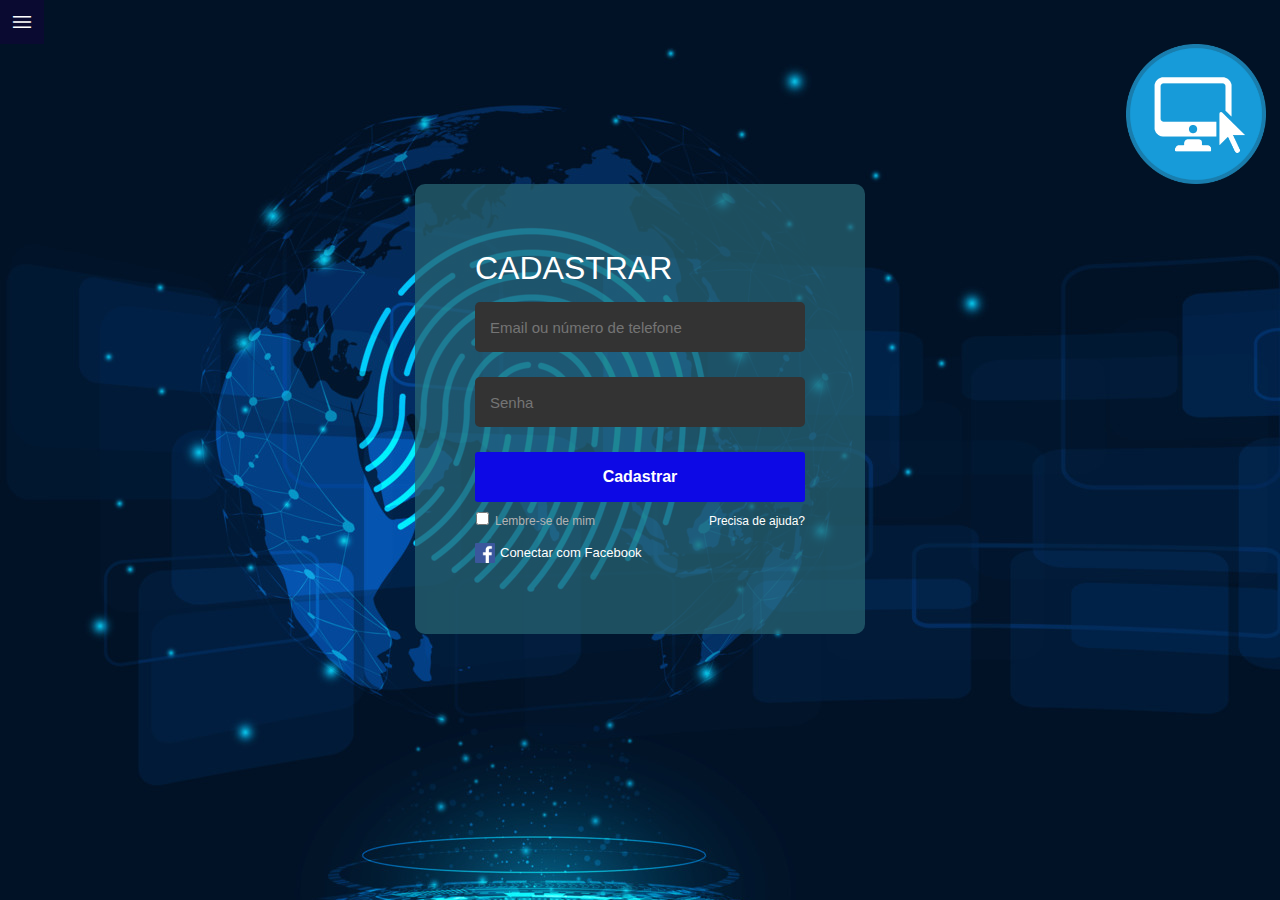
==== tela.html @ b65a1bbd "Código atualizado" ====
<!DOCTYPE html>
<html lang="pt-br">
<head>
    <meta charset="UTF-8">
    <meta http-equiv="X-UA-Compatible" content="IE=edge">
    <meta name="viewport" content="width=device-width, initial-scale=1">
    <link rel="stylesheet" href="https://www.w3schools.com/w3css/4/w3.css">
    <link rel="stylesheet" href="https://www.w3schools.com/lib/w3-theme-black.css">
    <link rel="stylesheet" href="https://cdnjs.cloudflare.com/ajax/libs/font-awesome/4.3.0/css/font-awesome.min.css">
    <link rel="stylesheet" href="https://fonts.googleapis.com/css2?family=Material+Symbols+Outlined:opsz,wght,FILL,GRAD@20..48,100..700,0..1,-50..200" />
    <link rel="stylesheet" href="assets/css/style.css">
    <script src = "script.js"></script>

    <title>Cadastro</title>
</head>
<body>
    <nav class="w3-sidebar w3-bar-block w3-card w3-animate-left w3-center" style="display:none" id="menuLateral">
        <h1 class="">Side Navigation</h1>
        <button class="w3-bar-item w3-button" onclick="w3_close()"> <i id = "burguer" class="material-symbols-outlined">menu</i></button>
        <a href="#" class="w3-bar-item w3-button">Link 1</a>
        <a href="#" class="w3-bar-item w3-button">Link 2</a>
        <a href="#" class="w3-bar-item w3-button">Link 3</a>
        <a href="#" class="w3-bar-item w3-button">Link 4</a>
    </nav>
    
    <i id = "burguer" class="material-symbols-outlined" onclick="w3_open()">menu</i>
    <div class="logo">
        <a href="#">
            <img src="assets/img/logoPerfil.png" alt="logoPerfil">
        </a>
    </div>
    
    <div class="login_body">
        <div class="login_box">
            <h2>CADASTRAR</h2>
            <form action="login.php" autocomplete="on">
                <div class="input_box">
                    <input required type="email" placeholder="Email ou número de telefone" autocomplete="email" maxlength="40">
                </div>

                <div class="input_box">
                    <input required type="password" placeholder="Senha" autocomplete="current-password" minlength="8" maxlength="20">
                </div>

                <div>
                    <button class="submit">
                        Cadastrar
                    </button>
                </div>
            </form>

            <div class="support">
                <div class="remember">
                    <span><input type="checkbox" style="margin: 0;padding: 0; height: 13px;"></span>
                    <span>Lembre-se de mim</span>
                </div>
                <div class="help">
                    <a href="#">
                        Precisa de ajuda?
                    </a>
                </div>
            </div>

            <div class="login_footer">
                <div class="login_facebook">
                    <span><img height="20px" src="assets/img/Facebook_logo.png" alt="facebook"></span>
                    <span><a href="#">Conectar com Facebook</a></span>
                </div>
            </div>
    </div>
</body>
</html>
---- assets/css/style.css ----
body {
    padding: 0;
    margin: 0;
    height: 100vh;
    width: 100%;
    position: relative;
    background-image: url(../img/backgroundLogin.jpg);
    background-image: cover;
    background-repeat: no-repeat;
    font-family: Arial, Helvetica, sans-serif;
}
body::before {
    background-color: rgb(0, 0, 0, .5);
    width: 100%;
    height: 100%;
    position: absolute;
    top: 0;
    bottom: 0;
    left: 0;
    right: 0;
}

.material-symbols-outlined {
    font-variation-settings:
    'FILL' 0,
    'wght' 400,
    'GRAD' 0,
    'opsz' 48
  }

  i#burguer{
    background-color: rgb(5, 1, 32);
    color: #fff;
    padding: 10px;
    cursor: pointer;
  }

  i#burguer:hover{
    background-color: rgb(10, 10, 49);
  }

  nav > h1{
    font-size: 15px;
  }

  .logo img {
    margin-left: 88%;
    height: 140px;
    width: 140px;
}

.header {
    padding: 20px 50px;
    position: relative;
    z-index: 10;
}

.login_body {
    padding: 60px;
    z-index: 90;
    position: relative;
    max-width: 450px;
    height: 450px;
    margin-left: 50%;
    background-color: rgba(39, 99, 114, 0.75);
    border-radius: 10px;
    box-sizing: border-box;
    transform: translateX(-50%);
}

.login_body h2 {
    font-size: 32px;
    color: #fff;
    margin-top: 0;
}

.login_body input {
    height: 50px;
    width: 100%;
    color: #fff;
    background-color: #333;
    border: none;
    border-radius: 5px;
    padding-left: 15px;
    box-sizing: border-box;
    outline: none;
}

.login_body input:hover {
    background-color: #444;
}

.input_box {
    margin-bottom: 25px;
}

.login_body button {
    height: 50px;
    width: 100%;
    color: #fff;
    background-color: #0d09e5;
    border-radius: 3px;
    font-weight: bold;
    font-size: 16px;
    border: none;
    margin-bottom: 10px;
}

.login_body button:hover {
    background-color: #1b17fc;
    cursor: pointer;
}

.support {
    display: flex;
    color: #b3b3b3;
    justify-content: space-between;
    font-size: 12px;
    margin-bottom: 5px;
}

.support input {
    width: 15px;
    height: 15px;
}

.remember {
    display: flex;
    align-items: center;
}

.remember span {
    margin-right: 5px;
    height: 25px;
}

.help a {
    text-decoration: none;
    color: #ffffff;
}

.help a:hover {
    text-decoration: underline;
}

.login_facebook {
    display: flex;
    align-items: center;
    width: 100%;
    color: #ffffff;
}

.login_facebook span {
    margin-right: 5px;
    font-size: 13px;
}

.login_facebook span a {
    text-decoration: none;
    color: #ffffff;
}

.sign_up {
    color: #ffffff;
    font-size: 16px;
}

.sign_up a {
    color: #fff;
    font-size: 16px;
    text-decoration: none;
}

.sign_up a:hover {
    text-decoration: underline;
}

.terms {
    color: #737373;
    font-size: 13px;
}

.terms a {
    text-decoration: none;
    color: #0071eb;
}

.terms a:hover {
    text-decoration: underline;
}
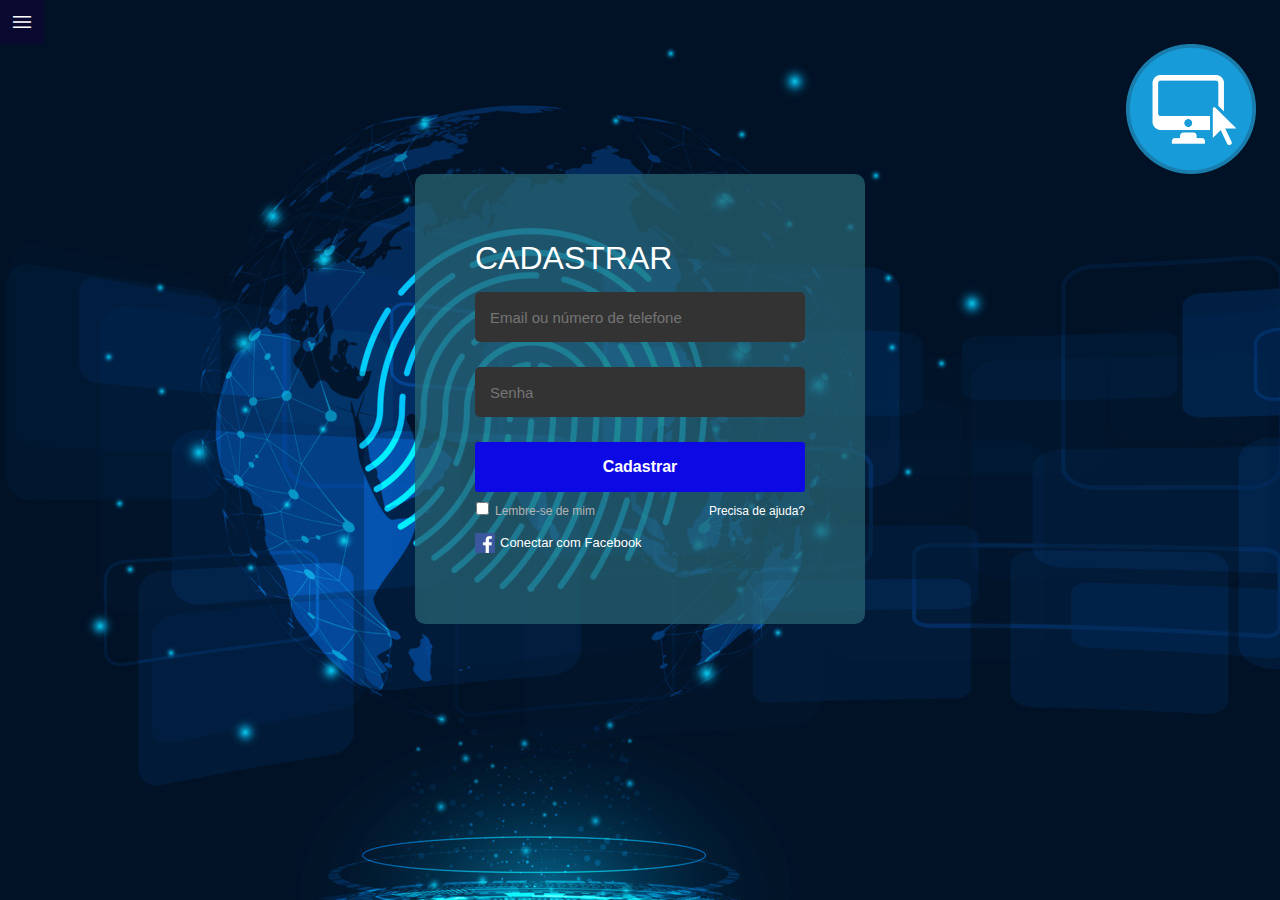
==== commit 5cd57769: "Atualizando icons" ====
--- a/tela.html
+++ b/tela.html
@@ -15,8 +15,8 @@
 </head>
 <body>
     <nav class="w3-sidebar w3-bar-block w3-card w3-animate-left w3-center" style="display:none" id="menuLateral">
-        <h1 class="">Side Navigation</h1>
-        <button class="w3-bar-item w3-button" onclick="w3_close()"> <i id = "burguer" class="material-symbols-outlined">menu</i></button>
+        <h1 class="">Menu lateral</h1>
+        <button class="w3-bar-item w3-button" onclick="w3_close()"> <i id = "fechar" class="material-symbols-outlined">close</i></button>
         <a href="#" class="w3-bar-item w3-button">Link 1</a>
         <a href="#" class="w3-bar-item w3-button">Link 2</a>
         <a href="#" class="w3-bar-item w3-button">Link 3</a>
--- a/assets/css/style.css
+++ b/assets/css/style.css
@@ -39,14 +39,25 @@
     background-color: rgb(10, 10, 49);
   }
 
+  i#fechar{
+    background-color: white;
+    color: black;
+    padding: 6px;
+    cursor: pointer;
+  }
+
+  i#fechar:hover{
+    background-color: #b3b3b3;
+  }
+
   nav > h1{
     font-size: 15px;
   }
 
   .logo img {
     margin-left: 88%;
-    height: 140px;
-    width: 140px;
+    height: 130px;
+    width: 130px;
 }
 
 .header {
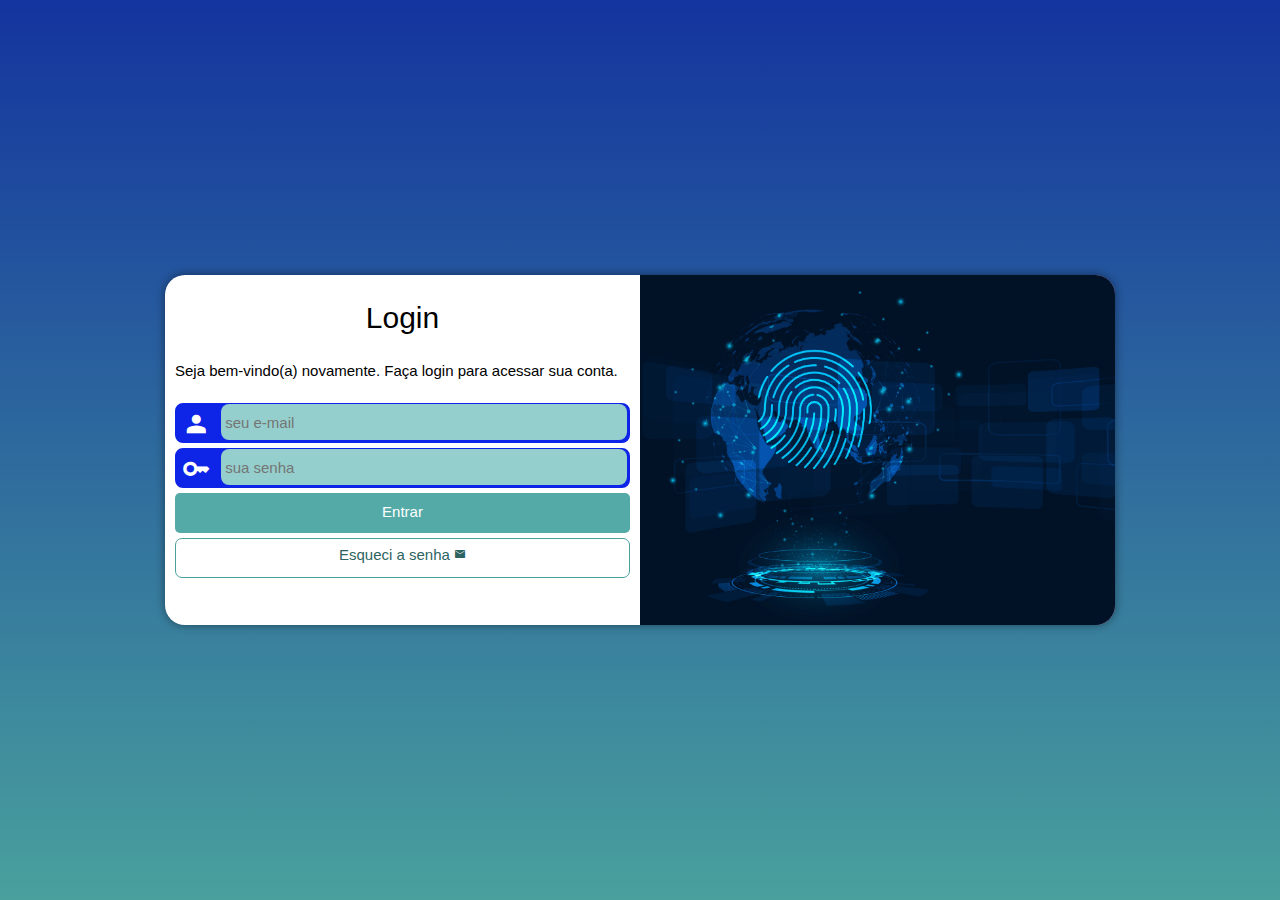
==== commit 4c6a1fc8: "adicionando tela login" ====
--- a/tela.html
+++ b/tela.html
@@ -9,64 +9,41 @@
     <link rel="stylesheet" href="https://cdnjs.cloudflare.com/ajax/libs/font-awesome/4.3.0/css/font-awesome.min.css">
     <link rel="stylesheet" href="https://fonts.googleapis.com/css2?family=Material+Symbols+Outlined:opsz,wght,FILL,GRAD@20..48,100..700,0..1,-50..200" />
     <link rel="stylesheet" href="assets/css/style.css">
+    <link rel="stylesheet" href="assets/css/media-query.css">
     <script src = "script.js"></script>
 
-    <title>Cadastro</title>
+    <title>Login</title>
+    <link href="digital.png" rel="icon">
 </head>
 <body>
-    <nav class="w3-sidebar w3-bar-block w3-card w3-animate-left w3-center" style="display:none" id="menuLateral">
-        <h1 class="">Menu lateral</h1>
-        <button class="w3-bar-item w3-button" onclick="w3_close()"> <i id = "fechar" class="material-symbols-outlined">close</i></button>
-        <a href="#" class="w3-bar-item w3-button">Link 1</a>
-        <a href="#" class="w3-bar-item w3-button">Link 2</a>
-        <a href="#" class="w3-bar-item w3-button">Link 3</a>
-        <a href="#" class="w3-bar-item w3-button">Link 4</a>
-    </nav>
+    <main>
+        <section id="login">
+            <div id="imagem">
+                <!-- Aqui vai a imagem nas CSS -->
+            </div>
+            <div id="formulario">
+                <h1>Login</h1>
+                <p>Seja bem-vindo(a) novamente. Faça login para acessar sua conta.</p>
+                <form action="login.php" method="post" autocomplete="on">
+                    <div class="campo">
+                        <i class="material-symbols-outlined">person</i>
+                        <input type="email" name="login" id="ilogin" placeholder="seu e-mail" autocomplete="email" required="" maxlength="40">
+                        <label for="ilogin">Login</label>
+                    </div>
+                    <div class="campo">
+                        <i class="material-symbols-outlined">key</i>
+                        <input type="password" name="senha" id="isenha" placeholder="sua senha" autocomplete="current-password" required="" minlength="8" maxlength="20">
+                        <label for="isenha">Senha</label>
+                    </div>
+                    <input type="submit" value="Entrar">
+                    <a href="esqueci.html" class="botao">
+                        Esqueci a senha <i class="material-symbols-outlined">mail</i>
+                    </a>
+                </form>
+            </div>
+        </section>
+    </main>
+
+<reclameaqui-extension-pin><section></section></reclameaqui-extension-pin></body>
     
-    <i id = "burguer" class="material-symbols-outlined" onclick="w3_open()">menu</i>
-    <div class="logo">
-        <a href="#">
-            <img src="assets/img/logoPerfil.png" alt="logoPerfil">
-        </a>
-    </div>
-    
-    <div class="login_body">
-        <div class="login_box">
-            <h2>CADASTRAR</h2>
-            <form action="login.php" autocomplete="on">
-                <div class="input_box">
-                    <input required type="email" placeholder="Email ou número de telefone" autocomplete="email" maxlength="40">
-                </div>
-
-                <div class="input_box">
-                    <input required type="password" placeholder="Senha" autocomplete="current-password" minlength="8" maxlength="20">
-                </div>
-
-                <div>
-                    <button class="submit">
-                        Cadastrar
-                    </button>
-                </div>
-            </form>
-
-            <div class="support">
-                <div class="remember">
-                    <span><input type="checkbox" style="margin: 0;padding: 0; height: 13px;"></span>
-                    <span>Lembre-se de mim</span>
-                </div>
-                <div class="help">
-                    <a href="#">
-                        Precisa de ajuda?
-                    </a>
-                </div>
-            </div>
-
-            <div class="login_footer">
-                <div class="login_facebook">
-                    <span><img height="20px" src="assets/img/Facebook_logo.png" alt="facebook"></span>
-                    <span><a href="#">Conectar com Facebook</a></span>
-                </div>
-            </div>
-    </div>
-</body>
 </html>--- a/assets/css/style.css
+++ b/assets/css/style.css
@@ -1,201 +1,150 @@
-body {
-    padding: 0;
-    margin: 0;
+@charset "UTF-8";
+
+/*
+    Paleta de cores
+    Verde: #49a09d
+    Lilás: #5f2c82
+*/
+
+* {
+    font-family: -apple-system, BlinkMacSystemFont, 'Segoe UI', Roboto, Oxygen, Ubuntu, Cantarell, 'Open Sans', 'Helvetica Neue', sans-serif;
+    padding: 0px;
+    margin: 0px;
+    box-sizing: border-box;
+}
+
+body, html {
+    background-color: #13349e;
     height: 100vh;
-    width: 100%;
-    position: relative;
-    background-image: url(../img/backgroundLogin.jpg);
-    background-image: cover;
-    background-repeat: no-repeat;
-    font-family: Arial, Helvetica, sans-serif;
-}
-body::before {
-    background-color: rgb(0, 0, 0, .5);
-    width: 100%;
-    height: 100%;
-    position: absolute;
-    top: 0;
-    bottom: 0;
-    left: 0;
-    right: 0;
+    width: 100vw;
 }
 
 .material-symbols-outlined {
-    font-variation-settings:
-    'FILL' 0,
-    'wght' 400,
-    'GRAD' 0,
-    'opsz' 48
-  }
-
-  i#burguer{
-    background-color: rgb(5, 1, 32);
-    color: #fff;
-    padding: 10px;
-    cursor: pointer;
-  }
-
-  i#burguer:hover{
-    background-color: rgb(10, 10, 49);
-  }
-
-  i#fechar{
-    background-color: white;
-    color: black;
-    padding: 6px;
-    cursor: pointer;
-  }
-
-  i#fechar:hover{
-    background-color: #b3b3b3;
-  }
-
-  nav > h1{
-    font-size: 15px;
-  }
-
-  .logo img {
-    margin-left: 88%;
-    height: 130px;
-    width: 130px;
+  font-variation-settings:
+  'FILL' 1,
+  'wght' 400,
+  'GRAD' 0,
+  'opsz' 48
 }
 
-.header {
-    padding: 20px 50px;
+main {
     position: relative;
-    z-index: 10;
+    height: 100vh;
+    width: 100vw;
 }
 
-.login_body {
-    padding: 60px;
-    z-index: 90;
-    position: relative;
-    max-width: 450px;
-    height: 450px;
-    margin-left: 50%;
-    background-color: rgba(39, 99, 114, 0.75);
-    border-radius: 10px;
-    box-sizing: border-box;
-    transform: translateX(-50%);
+section#login {
+    position: absolute;
+    top: 50%;
+    left: 50%;
+    overflow: hidden;
+
+    background-color: white;
+    width: 250px;
+    height: 515px;
+    border-radius: 20px;
+    box-shadow: 0px 0px 10px rgba(0, 0, 0, 0.450);
+
+    transform: translate(-50%, -50%);
+    transition: width .3s, height .3s;
+    transition-timing-function: ease;
 }
 
-.login_body h2 {
-    font-size: 32px;
-    color: #fff;
-    margin-top: 0;
+section#login > div#imagem {
+    display: block;
+    background: #5f2c82 url(../img/backgroundLogin.jpg) no-repeat;
+    background-size: cover;
+    background-position: left bottom;
+    height: 200px;
 }
 
-.login_body input {
-    height: 50px;
-    width: 100%;
-    color: #fff;
-    background-color: #333;
-    border: none;
-    border-radius: 5px;
-    padding-left: 15px;
-    box-sizing: border-box;
-    outline: none;
+section#login > div#formulario {
+    display: block;
+    padding: 10px;
 }
 
-.login_body input:hover {
-    background-color: #444;
-}
-
-.input_box {
-    margin-bottom: 25px;
-}
-
-.login_body button {
-    height: 50px;
-    width: 100%;
-    color: #fff;
-    background-color: #0d09e5;
-    border-radius: 3px;
-    font-weight: bold;
-    font-size: 16px;
-    border: none;
+div#formulario > h1 {
+    text-align: center;
     margin-bottom: 10px;
 }
 
-.login_body button:hover {
-    background-color: #1b17fc;
+div#formulario > p {
+    font-size: 0.8em;
+}
+
+form > div.campo {
+    background-color: #0e24e6;
+    border: 2px solid #0e24e6;
+    display: block;
+    width: 100%;
+    height: 40px;
+    border-radius: 8px;
+    margin: 5px 0px;
+}
+
+div.campo > label {
+    display: none;
+}
+
+div.campo > i {
+    color: white;
+    /*background-color: black;*/
+    font-size: 1.9em;
+    width: 40px;
+    padding: 5px;
+}
+
+div.campo > input {
+    background-color: #94cfcd;
+    font-size: 1em;
+    width: calc(100% - 45px);
+    height: 100%;
+    border: 0px;
+    border-radius: 8px;
+    padding: 4px;
+    transform: translateY(-10px);
+}
+
+div.campo > input:focus-within {
+    background-color: white;
+    border: none;
+}
+
+form > input[type=submit] {
+    display: block;
+    font-size: 1em;
+    width: 100%;
+    height: 40px;
+    background-color: #53aaa7;
+    color: white;
+    border: none;
+    border-radius: 5px;
     cursor: pointer;
 }
 
-.support {
-    display: flex;
-    color: #b3b3b3;
-    justify-content: space-between;
-    font-size: 12px;
-    margin-bottom: 5px;
+form > input[type=submit]:hover {
+    background-color: #2d6462;
 }
 
-.support input {
-    width: 15px;
-    height: 15px;
-}
-
-.remember {
-    display: flex;
-    align-items: center;
-}
-
-.remember span {
-    margin-right: 5px;
-    height: 25px;
-}
-
-.help a {
-    text-decoration: none;
-    color: #ffffff;
-}
-
-.help a:hover {
-    text-decoration: underline;
-}
-
-.login_facebook {
-    display: flex;
-    align-items: center;
+form > a.botao {
+    display: block;
+    text-align: center;
+    font-size: 1em;
     width: 100%;
-    color: #ffffff;
-}
-
-.login_facebook span {
-    margin-right: 5px;
-    font-size: 13px;
-}
-
-.login_facebook span a {
-    text-decoration: none;
-    color: #ffffff;
-}
-
-.sign_up {
-    color: #ffffff;
-    font-size: 16px;
-}
-
-.sign_up a {
-    color: #fff;
-    font-size: 16px;
+    height: 40px;
+    padding-top: 5px;
+    margin-top: 5px;
+    background-color: white;
+    color: #2d6462;
+    border: 1px solid #49a09d;
+    border-radius: 7px;
     text-decoration: none;
 }
 
-.sign_up a:hover {
-    text-decoration: underline;
+form > a.botao:hover {
+    background-color: #6cd3cf;
 }
 
-.terms {
-    color: #737373;
-    font-size: 13px;
-}
-
-.terms a {
-    text-decoration: none;
-    color: #0071eb;
-}
-
-.terms a:hover {
-    text-decoration: underline;
+form > a.botao > i {
+    font-size: 0.8em;
 }--- a/assets/css/media-query.css
+++ b/assets/css/media-query.css
@@ -0,0 +1,63 @@
+@charset "UTF-8";
+
+/* Typical Device Breakpoints
+------------------------------
+Pequenas telas: até 600px
+Celular: de 600px até 768px
+Tablet: 768px até 992px
+Desktop: 992px até 1200px
+Grandes telas: acima de 1200px
+*/
+
+@media screen and (min-width: 768px) and (max-width: 992px) { /* CONFIGURAÇÃO PARA TABLET */
+    body {
+        background-image: linear-gradient(to top, #49a09d, #13349e);
+    }
+
+    section#login {
+        width: 80vw;
+        height: 280px;
+    }
+
+    section#login > div#imagem {
+        float: left;
+        width: 30%;
+        height: 100%;
+    }
+
+    section#login > div#formulario {
+        float: right;
+        width: 70%;
+    }
+}
+
+@media screen and (min-width: 992px) { /* CONFIGURAÇÕES PARA DESKTOP */
+    body {
+        background-image: linear-gradient(to top, #49a09d, #13349e);
+    }
+
+    section#login {
+        width: 950px;
+        height: 350px;
+    }
+
+    section#login > div#imagem {
+        float: right;
+        width: 50%;
+        height: 100%;
+    }
+
+    section#login > div#formulario {
+        float: left;
+        width: 50%;
+    }
+
+    div#formulario > h1 {
+        font-size: 2em;
+    }
+
+    div#formulario > p {
+        font-size: 1em;
+        margin: 20px 0px;
+    }
+}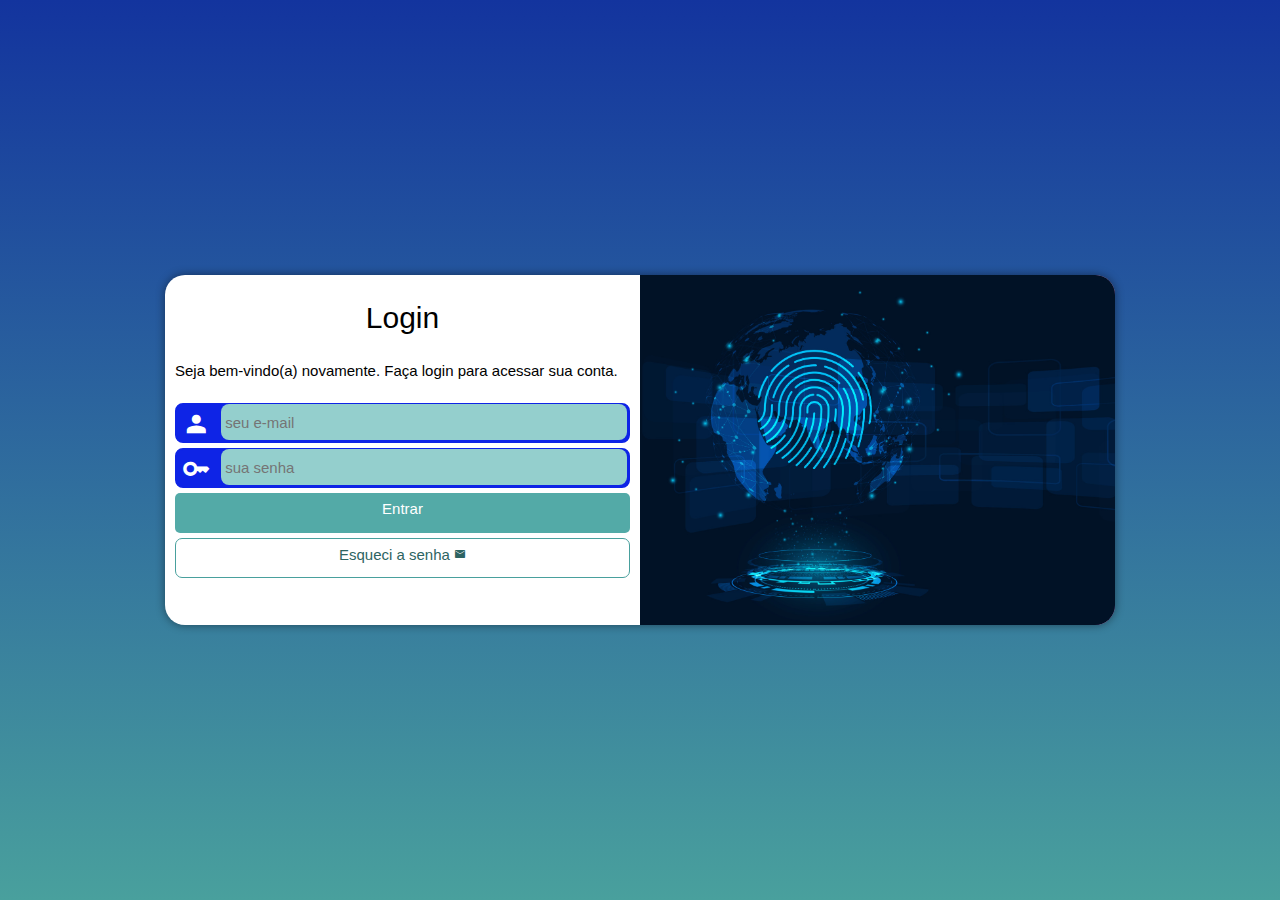
==== commit f764f2fe: "comandos atualizados" ====
--- a/tela.html
+++ b/tela.html
@@ -24,7 +24,7 @@
             <div id="formulario">
                 <h1>Login</h1>
                 <p>Seja bem-vindo(a) novamente. Faça login para acessar sua conta.</p>
-                <form action="login.php" method="post" autocomplete="on">
+                <form  method="post" autocomplete="on">
                     <div class="campo">
                         <i class="material-symbols-outlined">person</i>
                         <input type="email" name="login" id="ilogin" placeholder="seu e-mail" autocomplete="email" required="" maxlength="40">
@@ -35,7 +35,7 @@
                         <input type="password" name="senha" id="isenha" placeholder="sua senha" autocomplete="current-password" required="" minlength="8" maxlength="20">
                         <label for="isenha">Senha</label>
                     </div>
-                    <input type="submit" value="Entrar">
+                    <a href="telaPrincipal" class="entrar">Entrar</a>
                     <a href="esqueci.html" class="botao">
                         Esqueci a senha <i class="material-symbols-outlined">mail</i>
                     </a>
--- a/assets/css/style.css
+++ b/assets/css/style.css
@@ -110,19 +110,24 @@
     border: none;
 }
 
-form > input[type=submit] {
+/*botão de logar*/
+form > a.entrar {
     display: block;
+    text-align: center;
     font-size: 1em;
     width: 100%;
     height: 40px;
+    padding-top: 5px;
+    margin-top: 5px;
     background-color: #53aaa7;
     color: white;
     border: none;
     border-radius: 5px;
     cursor: pointer;
+    text-decoration: none;
 }
 
-form > input[type=submit]:hover {
+form > a.entrar:hover {
     background-color: #2d6462;
 }
 
